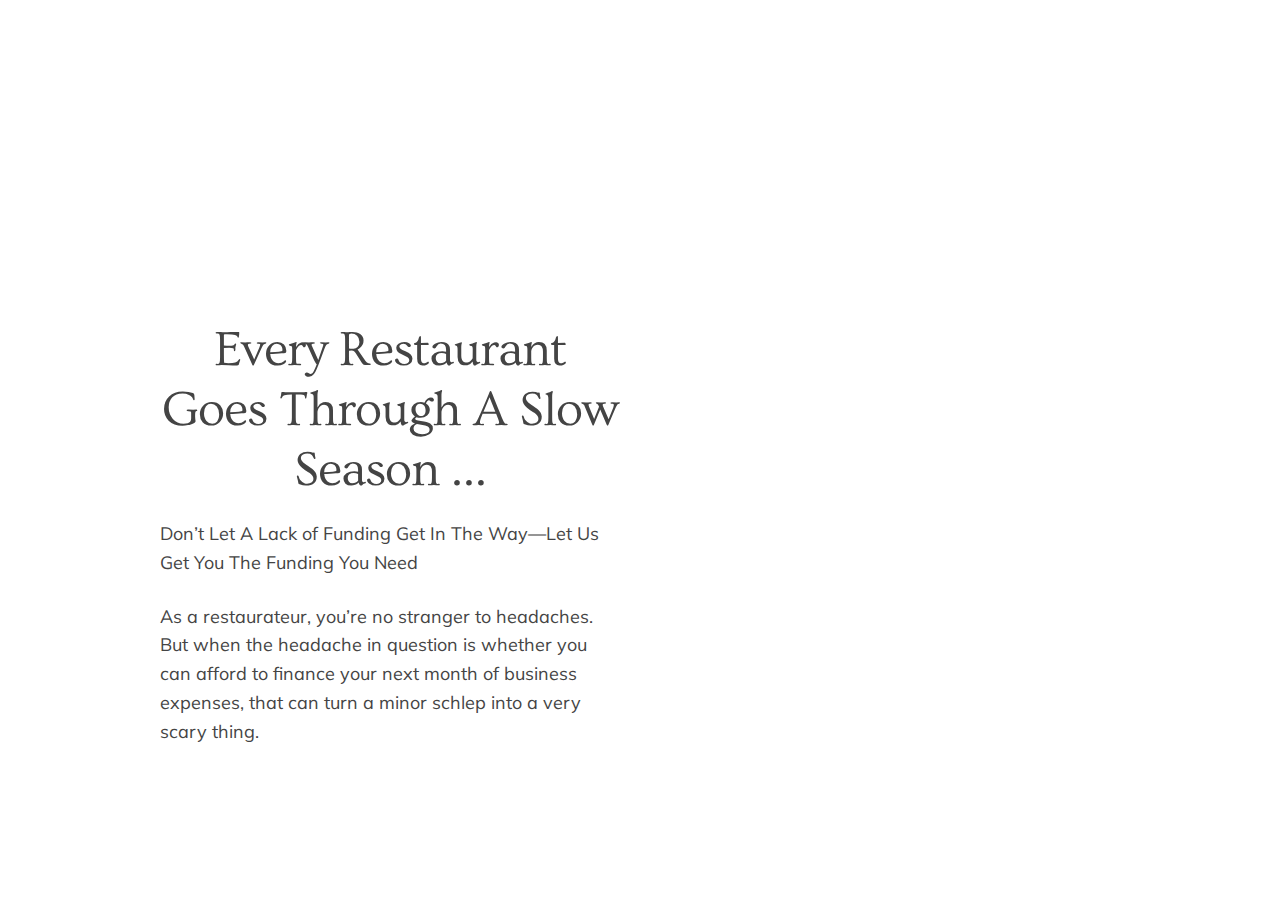
==== index.html @ 6b4ea88c "Initial commit." ====
<!DOCTYPE html>
<html lang="en">
<head>

  <!-- Basic Page Needs
  –––––––––––––––––––––––––––––––––––––––––––––––––– -->
  <meta charset="utf-8">
  <title>Secure Short Term Business Loans With Strategic Restaurant Funding</title>
  <meta name="description" content="At Strategic Restaurant Funding, we provide restaurants with short to medium term funding for all their business needs.">
  <meta name="author" content="davidcrowther.com">

  <!-- Mobile Specific Metas
  –––––––––––––––––––––––––––––––––––––––––––––––––– -->
  <meta name="viewport" content="width=device-width, initial-scale=1">

  <!-- FONT
  –––––––––––––––––––––––––––––––––––––––––––––––––– -->
  <link href="http://fonts.googleapis.com/css?family=Muli:300,400|Ovo" rel="stylesheet" type="text/css">

  <!-- CSS
  –––––––––––––––––––––––––––––––––––––––––––––––––– -->
  <link rel="stylesheet" href="css/srf.min.css">

  <!-- Favicon
  –––––––––––––––––––––––––––––––––––––––––––––––––– -->
  <link rel="apple-touch-icon" sizes="57x57" href="/apple-touch-icon-57x57.png">
  <link rel="apple-touch-icon" sizes="60x60" href="/apple-touch-icon-60x60.png">
  <link rel="apple-touch-icon" sizes="72x72" href="/apple-touch-icon-72x72.png">
  <link rel="apple-touch-icon" sizes="76x76" href="/apple-touch-icon-76x76.png">
  <link rel="apple-touch-icon" sizes="114x114" href="/apple-touch-icon-114x114.png">
  <link rel="apple-touch-icon" sizes="120x120" href="/apple-touch-icon-120x120.png">
  <link rel="apple-touch-icon" sizes="144x144" href="/apple-touch-icon-144x144.png">
  <link rel="apple-touch-icon" sizes="152x152" href="/apple-touch-icon-152x152.png">
  <link rel="apple-touch-icon" sizes="180x180" href="/apple-touch-icon-180x180.png">
  <link rel="icon" type="image/png" href="/favicon-32x32.png" sizes="32x32">
  <link rel="icon" type="image/png" href="/favicon-194x194.png" sizes="194x194">
  <link rel="icon" type="image/png" href="/favicon-96x96.png" sizes="96x96">
  <link rel="icon" type="image/png" href="/android-chrome-192x192.png" sizes="192x192">
  <link rel="icon" type="image/png" href="/favicon-16x16.png" sizes="16x16">
  <link rel="manifest" href="/manifest.json">
  <meta name="msapplication-TileColor" content="#2d89ef">
  <meta name="msapplication-TileImage" content="/mstile-144x144.png">
  <meta name="theme-color" content="#ffffff">

</head>
<body>

  <!-- Primary Page Layout
  –––––––––––––––––––––––––––––––––––––––––––––––––– -->
  <div class="container">
    <div class="row">
      <div class="one-half column" style="margin-top: 25%">
        <h1>Every Restaurant Goes Through A Slow Season …</h1>
        <p>Don’t Let A Lack of Funding Get In The Way—Let Us Get You The Funding You Need</p>
        <p/>As a restaurateur, you’re no stranger to headaches. But when the headache in question is whether you can afford to finance your next month of business expenses, that can turn a minor schlep into a very scary thing.</p>
      </div>
    </div>
  </div>

<!-- End Document
  –––––––––––––––––––––––––––––––––––––––––––––––––– -->
</body>
</html>
---- css/srf.min.css ----
/*! normalize.css v3.0.2 | MIT License | git.io/normalize */html{font-family:sans-serif;-ms-text-size-adjust:100%;-webkit-text-size-adjust:100%}body{margin:0}article,aside,details,figcaption,figure,footer,header,hgroup,main,menu,nav,section,summary{display:block}audio,canvas,progress,video{display:inline-block;vertical-align:baseline}audio:not([controls]){display:none;height:0}[hidden],template{display:none}a{background-color:transparent}a:active,a:hover{outline:0}abbr[title]{border-bottom:1px dotted}b,strong{font-weight:700}dfn{font-style:italic}h1{margin:.67em 0}mark{background:#ff0;color:#000}small{font-size:80%}sub,sup{font-size:75%;line-height:0;position:relative;vertical-align:baseline}sup{top:-.5em}sub{bottom:-.25em}img{border:0}svg:not(:root){overflow:hidden}figure{margin:1em 40px}hr{-moz-box-sizing:content-box;box-sizing:content-box;height:0}pre{overflow:auto}code,kbd,pre,samp{font-family:monospace,monospace;font-size:1em}button,input,optgroup,select,textarea{color:inherit;font:inherit;margin:0}button{overflow:visible}button,select{text-transform:none}button,html input[type=button],input[type=reset],input[type=submit]{-webkit-appearance:button;cursor:pointer}button[disabled],html input[disabled]{cursor:default}button::-moz-focus-inner,input::-moz-focus-inner{border:0;padding:0}input{line-height:normal}input[type=checkbox],input[type=radio]{box-sizing:border-box;padding:0}input[type=number]::-webkit-inner-spin-button,input[type=number]::-webkit-outer-spin-button{height:auto}input[type=search]{-moz-box-sizing:content-box;-webkit-box-sizing:content-box}input[type=search]::-webkit-search-cancel-button,input[type=search]::-webkit-search-decoration{-webkit-appearance:none}fieldset{border:1px solid silver;margin:0 2px}legend{border:0;padding:0}textarea{overflow:auto}optgroup{font-weight:700}table{border-collapse:collapse;border-spacing:0}.container{position:relative;width:100%;max-width:960px;margin:0 auto;padding:0 20px;box-sizing:border-box}.column,.columns{width:100%;float:left;box-sizing:border-box}@media (min-width:400px){.container{width:85%;padding:0}}@media (min-width:550px){.container{width:80%}.column,.columns{margin-left:4%}.column:first-child,.columns:first-child{margin-left:0}.one.column,.one.columns{width:4.66666666667%}.two.columns{width:13.3333333333%}.three.columns{width:22%}.four.columns{width:30.6666666667%}.five.columns{width:39.3333333333%}.six.columns{width:48%}.seven.columns{width:56.6666666667%}.eight.columns{width:65.3333333333%}.nine.columns{width:74%}.ten.columns{width:82.6666666667%}.eleven.columns{width:91.3333333333%}.twelve.columns{width:100%;margin-left:0}.one-third.column{width:30.6666666667%}.two-thirds.column{width:65.3333333333%}.one-half.column{width:48%}.offset-by-one.column,.offset-by-one.columns{margin-left:8.66666666667%}.offset-by-two.column,.offset-by-two.columns{margin-left:17.3333333333%}.offset-by-three.column,.offset-by-three.columns{margin-left:26%}.offset-by-four.column,.offset-by-four.columns{margin-left:34.6666666667%}.offset-by-five.column,.offset-by-five.columns{margin-left:43.3333333333%}.offset-by-six.column,.offset-by-six.columns{margin-left:52%}.offset-by-seven.column,.offset-by-seven.columns{margin-left:60.6666666667%}.offset-by-eight.column,.offset-by-eight.columns{margin-left:69.3333333333%}.offset-by-nine.column,.offset-by-nine.columns{margin-left:78%}.offset-by-ten.column,.offset-by-ten.columns{margin-left:86.6666666667%}.offset-by-eleven.column,.offset-by-eleven.columns{margin-left:95.3333333333%}.offset-by-one-third.column,.offset-by-one-third.columns{margin-left:34.6666666667%}.offset-by-two-thirds.column,.offset-by-two-thirds.columns{margin-left:69.3333333333%}.offset-by-one-half.column,.offset-by-one-half.columns{margin-left:52%}}html{font-size:62.5%}h1,h2,h3,h4,h5,h6{margin-top:0;margin-bottom:2rem;font-weight:300}h1{line-height:1.2;letter-spacing:-.1rem}h2{font-size:3.6rem;line-height:1.25;letter-spacing:-.1rem}h3{font-size:3rem;line-height:1.3;letter-spacing:-.1rem}h4{font-size:2.4rem;line-height:1.35;letter-spacing:-.08rem}h5{line-height:1.5;letter-spacing:-.05rem}h6{line-height:1.6;letter-spacing:0}@media (min-width:550px){h1{font-size:5rem}h2{font-size:4.2rem}h3{font-size:3.6rem}h4{font-size:3rem}h5{font-size:2.4rem}h6{font-size:1.5rem}}p{margin-top:0}.button,button,input[type=button],input[type=reset],input[type=submit]{display:inline-block;color:#555;text-align:center;text-decoration:none;white-space:nowrap;background-color:transparent;border-radius:4px;border:1px solid #bbb;cursor:pointer;box-sizing:border-box}.button:focus,.button:hover,button:focus,button:hover,input[type=button]:focus,input[type=button]:hover,input[type=reset]:focus,input[type=reset]:hover,input[type=submit]:focus,input[type=submit]:hover{color:#333;border-color:#888;outline:0}input[type=email],input[type=number],input[type=password],input[type=search],input[type=tel],input[type=text],input[type=url],select,textarea{height:38px;padding:6px 10px;background-color:#fff;border:1px solid #D1D1D1;border-radius:4px;box-shadow:none;box-sizing:border-box}input[type=email],input[type=number],input[type=password],input[type=search],input[type=tel],input[type=text],input[type=url],textarea{-webkit-appearance:none;-moz-appearance:none;appearance:none}textarea{min-height:65px;padding-top:6px;padding-bottom:6px}input[type=email]:focus,input[type=number]:focus,input[type=password]:focus,input[type=search]:focus,input[type=tel]:focus,input[type=text]:focus,input[type=url]:focus,select:focus,textarea:focus{border:1px solid #33C3F0;outline:0}label,legend{display:block;margin-bottom:.5rem;font-weight:600}fieldset{padding:0;border-width:0}input[type=checkbox],input[type=radio]{display:inline}label>.label-body{display:inline-block;margin-left:.5rem;font-weight:400}ol{list-style:decimal inside}ol,ul{padding-left:0;margin-top:0}ol ol,ol ul,ul ol,ul ul{margin:1.5rem 0 1.5rem 3rem;font-size:90%}li{margin-bottom:1rem}code{padding:.2rem .5rem;margin:0 .2rem;font-size:90%;white-space:nowrap;background:#F1F1F1;border:1px solid #E1E1E1;border-radius:4px}pre>code{display:block;padding:1rem 1.5rem;white-space:pre}td,th{padding:12px 15px;text-align:left;border-bottom:1px solid #E1E1E1}td:first-child,th:first-child{padding-left:0}td:last-child,th:last-child{padding-right:0}.button,button{margin-bottom:1rem}fieldset,input,select,textarea{margin-bottom:1.5rem}blockquote,dl,figure,form,ol,p,pre,table,ul{margin-bottom:2.5rem}.u-full-width{width:100%;box-sizing:border-box}.u-max-full-width{max-width:100%;box-sizing:border-box}.u-pull-right{float:right}.u-pull-left{float:left}hr{margin-top:3rem;margin-bottom:3.5rem;border-width:0;border-top:1px solid #E1E1E1}.container:after,.row:after,.u-cf{content:"";display:table;clear:both}body{font-size:1.8em;line-height:1.6;font-weight:400;font-family:Muli,HelveticaNeue,"Helvetica Neue",Helvetica,Arial,sans-serif;color:#444}a{color:#44B39B}a:hover{color:#8D6346}img.respond,img[alt=respond]{max-width:100%;height:auto;display:block;margin:0 auto}img[alt=right]{width:60%;max-width:60%;margin:0 -15% 24px 24px;float:right}img[alt=left]{width:60%;max-width:60%;margin:0 24px 24px -15%;float:left}h1,h2,h3,h4,h5{margin-bottom:2rem;font-family:Ovo,serif}h2,h3,h4,h5{margin-top:4rem}h1{text-align:center;margin-top:8rem;font-size:5rem}h5{text-transform:uppercase;font-size:1.9rem}h6{margin-bottom:2rem;font-weight:300;font-size:2.7rem;font-family:Muli,HelveticaNeue,"Helvetica Neue",Helvetica,Arial,sans-serif}.main h2,.main h3,.main h4,.main h5,.main h6,.main p{margin-left:20px;margin-right:20px}.main li{margin-left:25px;margin-right:20px}ul{list-style:disc}@media (min-width:1000px){.main h2,.main h3,.main h4,.main h5,.main h6,.main p{margin-left:17.3333333333%;margin-right:17.3333333333%}.main li{margin-left:22%;margin-right:17.3333333333%}}input[type=email],input[type=password],input[type=search],input[type=tel],input[type=text],input[type=url],select,textarea{height:45px;width:100%}.circle{-webkit-border-radius:50%;-moz-border-radius:50%;border-radius:50%}.testimonial blockquote{margin:10px 10px 0;background:#A9DAE8;padding:20px 60px;position:relative;border:none;border-radius:8px;font-style:italic}.testimonial blockquote:after,.testimonial blockquote:before{content:"\201C";position:absolute;font-size:80px;line-height:1;color:#fff;font-style:normal}.testimonial blockquote:before{top:0;left:10px}.testimonial blockquote:after{content:"\201D";right:10px;bottom:-.5em}.testimonial div{width:0;height:0;border-left:0 solid transparent;border-right:20px solid transparent;border-top:20px solid #ddd;margin:0 0 0 60px}.testimonial p{margin:8px 0 0 20px;text-align:left}.button,button,input[type=button],input[type=reset],input[type=submit]{height:48px;padding:0 30px;font-size:18px;font-weight:600;line-height:48px;letter-spacing:.1rem;text-transform:uppercase}.button.button-primary,button.button-primary,input[type=button].button-primary,input[type=reset].button-primary,input[type=submit].button-primary{color:#FFF;background-color:#E45027;border-color:#E45027;box-shadow:inset 0 -2px 0 rgba(0,0,0,.15)}.button.button-primary:focus,.button.button-primary:hover,button.button-primary:focus,button.button-primary:hover,input[type=button].button-primary:focus,input[type=button].button-primary:hover,input[type=reset].button-primary:focus,input[type=reset].button-primary:hover,input[type=submit].button-primary:focus,input[type=submit].button-primary:hover{color:#FFF;background-color:#E04216;border-color:#E04216;box-shadow:inset 0 2px 0 rgba(0,0,0,.15)}.header{font-weight:900;color:#44B39B}.header a{color:#44B39B;text-decoration:none}img.logo{margin-right:10px;vertical-align:bottom}.last{margin-bottom:80px}.bio,.newsletter,.offer{padding:40px 0}.newsletter input[type=email],.offer input[type=email]{width:50%}.newsletter,.offer{background-color:#F1EBAA}.offer h3{color:#E45027}.bio{background-color:#A6D9F7}.footer{padding:50px 0;color:#eee;background-color:#314570}.center{text-align:center}
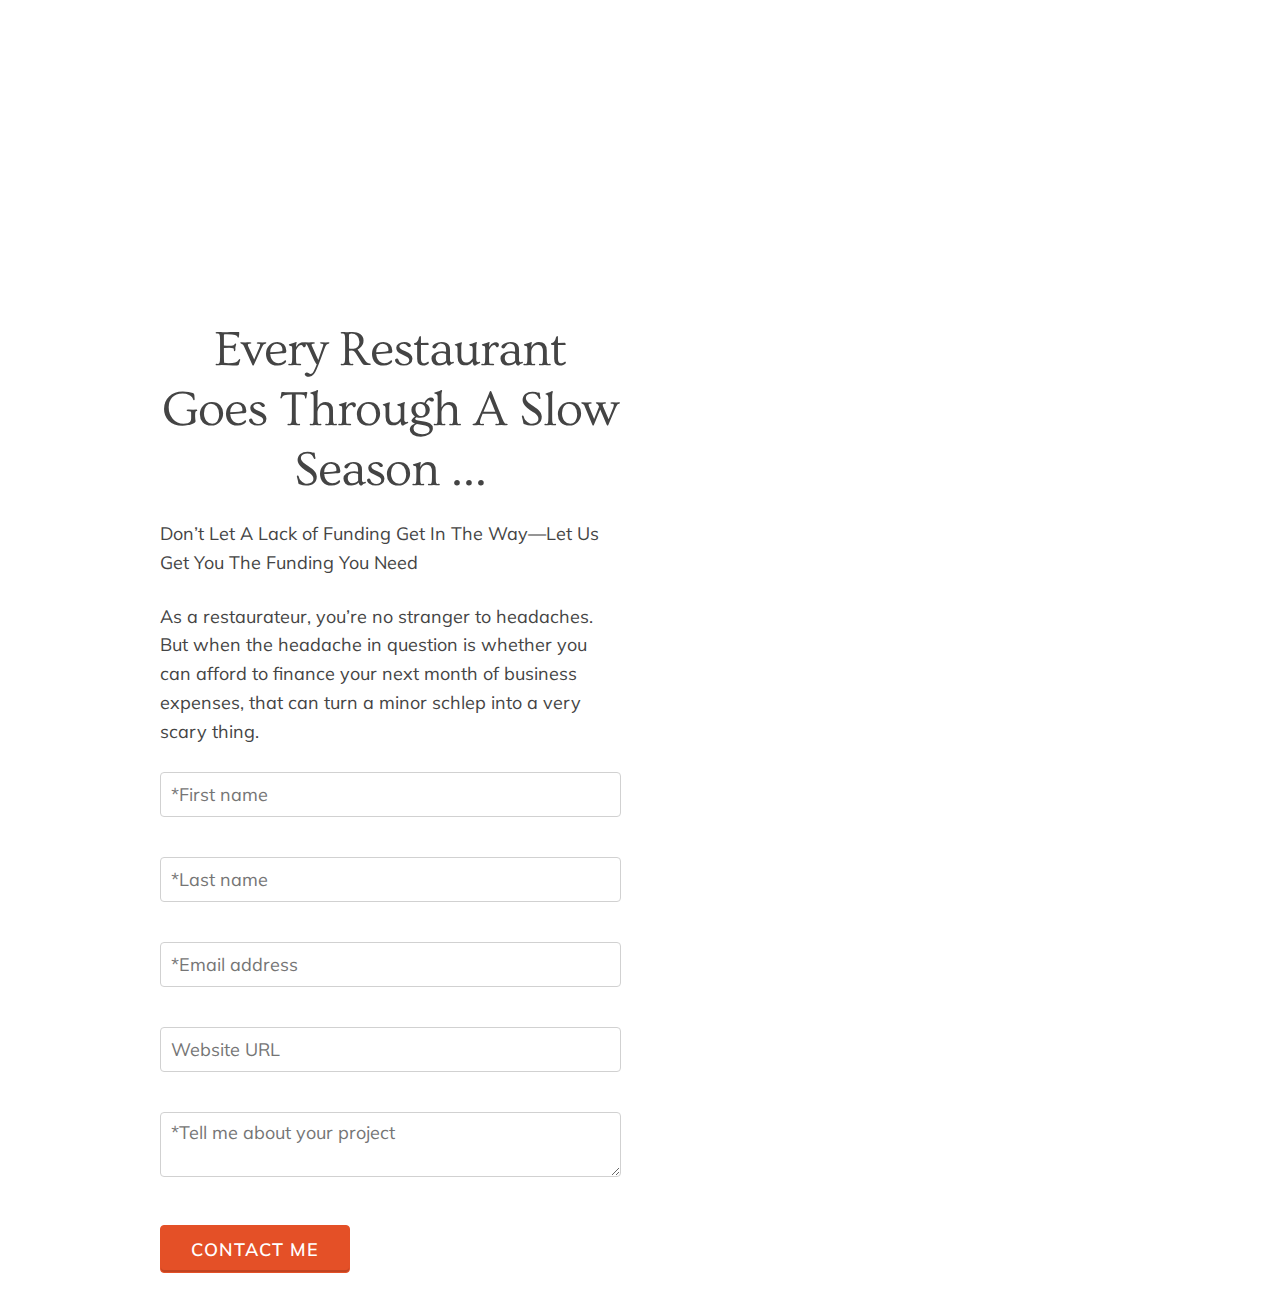
==== commit 71f9b01f: "Added form." ====
--- a/index.html
+++ b/index.html
@@ -53,6 +53,17 @@
         <h1>Every Restaurant Goes Through A Slow Season …</h1>
         <p>Don’t Let A Lack of Funding Get In The Way—Let Us Get You The Funding You Need</p>
         <p/>As a restaurateur, you’re no stranger to headaches. But when the headache in question is whether you can afford to finance your next month of business expenses, that can turn a minor schlep into a very scary thing.</p>
+
+        <form name="leads" action="thanks.html">
+<p><input name="first_name" type="text" placeholder="*First name" required></p>
+<p><input name="last_name" type="text" placeholder="*Last name" required></p>
+<p><input name="email" type="email" placeholder="*Email address" required></p>
+<p><input name="url" type="text" placeholder="Website URL"></p>
+<p><textarea name="message" placeholder="*Tell me about your project" required></textarea></p>
+<p><button type="submit" class="button button-primary">Contact Me</button></p>
+<input name="source" type="hidden" value="strategicrestaurantfunding.com">
+</form>
+
       </div>
     </div>
   </div>
